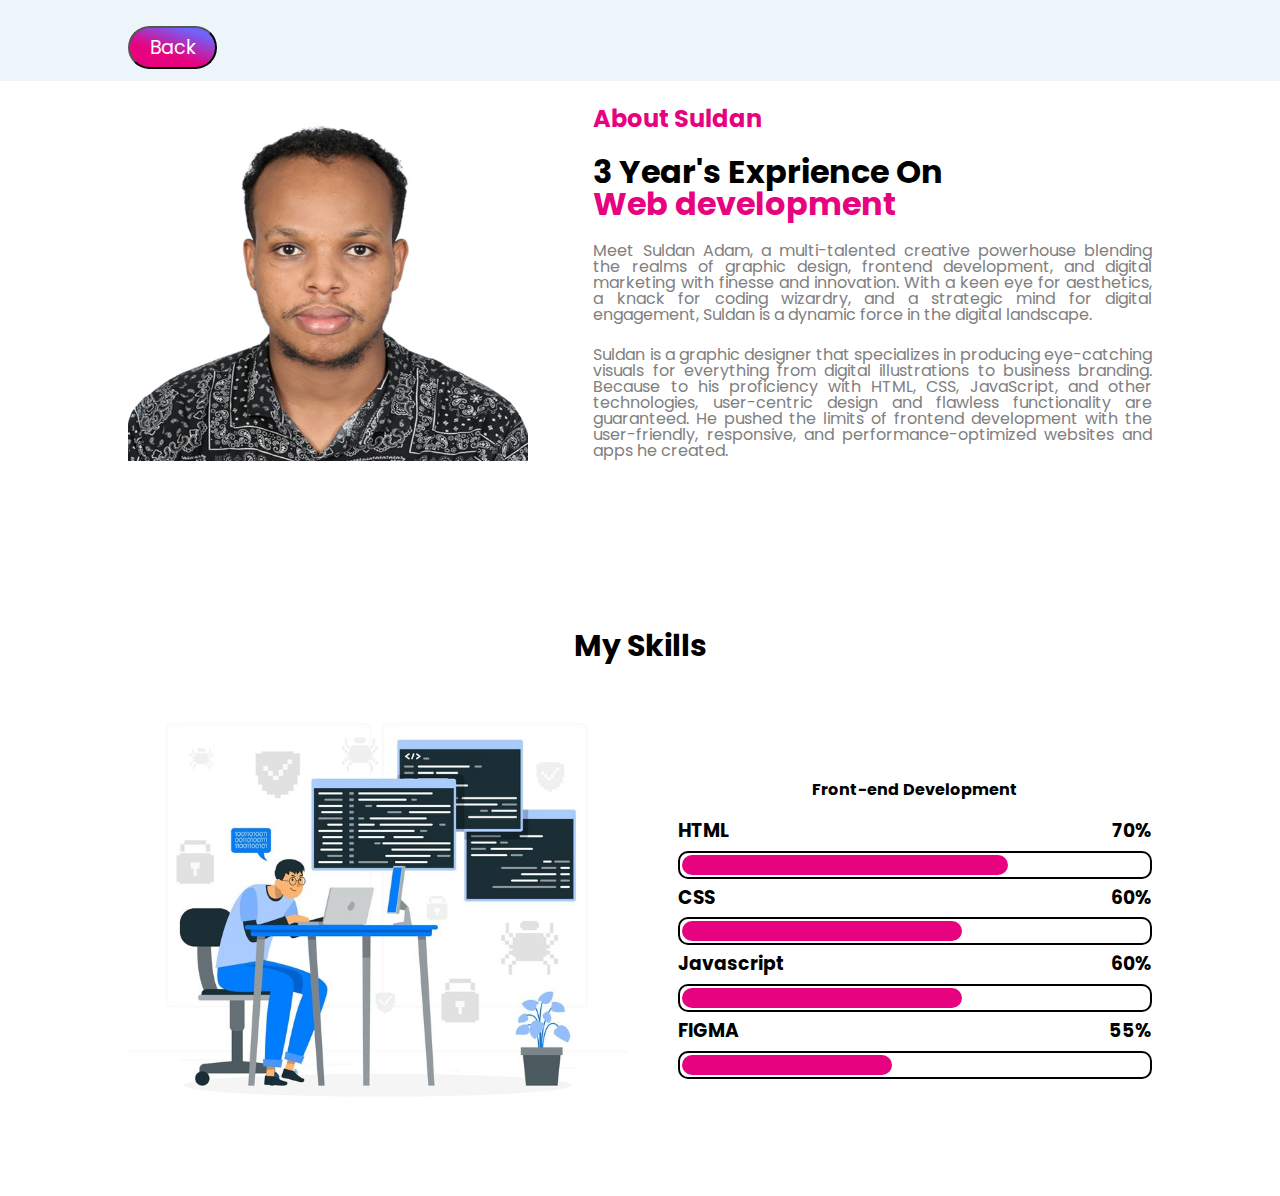
==== about.html @ c185a705 "Added about page" ====
<!DOCTYPE html>
<html lang="en">
<head>
    <meta charset="UTF-8">
    <meta name="viewport" content="width=device-width, initial-scale=1.0">
    <title>About Page</title>
    <link rel="stylesheet" href="styles.css">
</head>
<body>
    <section class="wrapper">

        <button class="back-main"><a href="index.html">Back</a></button>

        <!-- About section -->
        <div class="about-section" id="about">
            <div class="about about-page">
                <div class="about-img">
                    <img src="./images/2M6A3858a.jpg" style="width: 400px; height: 380px;">
                </div>
                <div class="about-text-upper">
                    <div>
                        <h2>About Suldan</h2>
                        <h1>3 Year's Exprience On <br><span>Web development</span></h1>
                        <p>
                            Meet Suldan Adam, a multi-talented creative powerhouse blending the realms of graphic design, frontend development, and digital marketing with finesse and innovation. With a keen eye for aesthetics, a knack for coding wizardry, and a strategic mind for digital engagement, Suldan is a dynamic force in the digital landscape.
                        </p>
                        <p>
                            Suldan is a graphic designer that specializes in producing eye-catching visuals for everything from digital illustrations to business branding. Because to his proficiency with HTML, CSS, JavaScript, and other technologies, user-centric design and flawless functionality are guaranteed. He pushed the limits of frontend development with the user-friendly, responsive, and performance-optimized websites and apps he created.
                        </p>
                    </div>
                </div>
            </div>
        </div>
            
        
    <!-- Skill section -->
    <div class="skill-section">
        <h1>My Skills</h1>
        <div class="skill-details">
            <div class="skill-left-col">
                <img src="images/fronted.png" alt="">
            </div>
            <div class="skill-Right-col">
                <h2>Front-end Development</h3>
                <div class="progress">
                    <h3 id="title">HTML<span id="percent">70%</span></h3>
                    <div class="bar"><span style="width: 70%;"></span></div>
                </div>
                <div class="progress">
                    <h3 id="title">CSS<span id="percent">60%</span></h3>
                    <div class="bar"><span style="width: 60%;"></span></div>
                </div>
                <div class="progress">
                    <h3 id="title">Javascript<span id="percent">60%</span></h3>
                    <div class="bar"><span style="width: 60%;"></span></div>
                </div>
                <div class="progress">
                    <h3 id="title">FIGMA<span id="percent">55%</span></h3>
                    <div class="bar"><span style="width: 45%;"></span></div>
                </div>
            </div>
        </div>
    </div>
    </section>
</body>
</html>
---- styles.css ----
@import url('https://fonts.googleapis.com/css2?family=Open+Sans&family=Poppins:wght@400;500;700&display=swap');

:root {
    --btn-clr :  #e70280;
    --white-clr : #ffff;
    --black-clr: #000;
    --gray-clr: #808080;

    --font-bold: 700;
    --font-regular: 500;
    --font-light: 400;

    --margin-padding: 10%;
}

*{ 
    font-family: 'Poppins', sans-serif;
    padding: 0;
    margin: 0;
    box-sizing: border-box;
} 
.wrapper {
    /* max-width: 1200px; */
    margin: auto;
}
body{
    background-color: #edf4fa;
    overflow-x: hidden;
}
.menu {
    display: flex;
    margin-top: 20px;
    justify-content: space-between;
    align-items: center;
    padding-inline: 15px;
    margin-inline: var(--margin-padding);
}
.menu img{
    width:80px;
    border-radius: 50%;
    cursor: pointer;
}

nav ul {
    list-style: none;
    display: flex;
    gap: 10px;
    cursor: pointer;
}
nav ul li{
    margin: 0 15px;
}
nav ul li a{
    color: #192e47;
    justify-items: center;
    margin: 0 auto;
    text-decoration: none;
    text-transform: uppercase;
    font-weight: 700;
    font-size: 1.2rem;
    padding: 10px;
}
nav ul li a:hover{
    color: #e70280;
    background-color: #e2cdd9;
    border-radius: 10px;
}
.menu button {
    padding: 10px;
    font-size: 20px;
    font-weight: 500;
    background-color: #192e47;
    cursor: pointer;
}
button a {
    color: #fff;
    text-decoration: none;
}
.container{
    display: flex;
    justify-content: center;
    align-items: center;
    margin-top: 5%;
    position: relative;
    margin-inline: var(--margin-padding);
}
.container .left-col{
    display: block;
    padding: 25px;
    flex: 1;
}
.left-col h2{
    font-size: 50px;
    line-height: 1;
}
.left-col span{
    color: #e70280;
    font-weight: 700;
}
.left-col .fade-in{
    opacity: 0;
    transition: all 1s;
    filter: blur(0);
    transform: translateX(100%);
}
.left-col p{
    font-size: 20px;
    color: #797d81;
    font-weight: 500;
    margin-block: 35px;
    line-height: 1.8;
}
.left-col button {
    width: 190px;
    padding: 15px 10px; 
    font-size: 20px;
    border: none;
    border-radius: 10px;
    box-shadow: rgba(0, 0, 0, 0.35) 0px 5px 15px;
    cursor: pointer;
}

.left-col button:hover {
    background: rgb(231,2,128);
    background: linear-gradient(18deg, rgba(231,2,128,1) 38%, rgba(85,70,252,0.8323704481792717) 85%);
    color: #fff;
    animation: bounce 2s infinite;
}

@keyframes bounce {
    0% {
        transform: translateY(0);
    }
    20% {
        transform: translateY(20px);
    }
    100% {
        transform: translateY(0);
    }
}

.left-col button.active {
    /* background: rgb(231,2,128); */
    background: linear-gradient(18deg, rgba(231,2,128,1) 38%, rgba(85,70,252,0.8323704481792717) 85%);
    color: #fff;
}
.right-col {
    position: relative;
    width: 500px;
    height: 500px;
    background: #9caec0;
    border-radius: 50%;
    overflow: hidden;
}
.right-col::before {
    content: '';
    position: absolute;
    inset: -10px 140px;
    background-color: #e70280;
    transition: 0.5s;
    animation: animate 4s linear infinite;
}
.right-col:hover::before {
    inset: -10px 0px;
}
@keyframes animate {
    100%{
        transform: rotate(360deg);
    }
}
.right-col::after {
    content: '';
    position: absolute;
    inset: 20px;
    border-radius: 50%;
    z-index: 1;
}
.content {
    position: absolute;
    inset: 30px;
    z-index: 3;
    border-radius: 50%;
    overflow: hidden;
}
.content img {
    position: absolute;
    top: 0;
    left: 0;
    width: 100%;
    height: 100%;
    object-fit: cover;
}

.fa-br {
    position: absolute;
    bottom: 0;
    right: 0;
    top: 100%;
    background-color: #dbdbdb;
    padding: 14px;
    margin-left: 50px;
    border-radius: 10%;
}
.fa-br i {
    background-color: #fff;
    font-weight: 700;
    padding: 10px;
    border-radius: 50%;
    font-size: 25px;
    text-align: center;
    gap: 10px;
}

.container .fade-in {
    opacity: 0;
    transition: all 1s;
    filter: blur(0);
    transform: translateY(-100%);
}
.container .show {
    opacity: 1;
    filter: blur(0);
    transform: translateY(0);
    transition: all 1s;
}
/* About section */
.about-section {
    margin-top: 4%;
    background-color: var(--white-clr);
}
.about {
    display: flex;
    justify-content: space-between;
    margin-inline: var(--margin-padding);
}
.about-section .about-img {
    flex: 1;
}
.about-section .about-img img {
    width: 500px;
    margin-right: 10px;
}
.about-section .about-text-upper {
    display: flex;
    flex-direction: column;
    justify-content: center;
    align-items: start;
    flex: 1.2;
}
.about-section .about-text-upper h2 {
    color:  rgb(231,2,128);
    margin-block:20px;
}
.about-section .about-text-upper h1 {
    font-size: 2rem;
    line-height: 1;
    padding-bottom: 15px;
    font-weight: var(--font-bold);

}
.about-section .about-text-upper span {
    color: var(--btn-clr);
}
.about-section .about-text-upper p {
    text-align: justify;
    font-weight: var(--font-light);
    color: var(--gray-clr);
    padding-block: 10px;
    line-height: 1;
    padding-block: 8px 16px;
}
.about-section .read-Btn {
    padding: 15px  25px;
    font-size: 18px;
    font-weight: var(--font-bold);
    color: var(--black-clr);
    background-color:  var(--white-clr);
    border: 1px solid var(--black-clr);
    border-radius: 4px;
    cursor: pointer;
}
.read-Btn:hover {
    background: linear-gradient(18deg, rgba(231,2,128,1) 38%, rgba(85,70,252,0.8323704481792717) 85%);
    color: #fff;
    animation: bounce 2s infinite;
}
.about-img .fade-in {
    opacity: 0;
    transition: all 1s;
    filter: blur(0);
    transform: translateX(-100%);
}
.about-text-upper .fade-in {
    opacity: 0;
    transition: all 1s;
    filter: blur(0);
    transform: translateX(100%);
}
.about-section .show {
    opacity: 1;
    filter: blur(0);
    transform: translateY(0);
    transition: all 1s;
}
/*Service Section*/
.service {
    display: flex;
    flex-direction: column;
    align-items: center;
    justify-content: center;
    text-align: center;
    margin-top: 8%;
}
.service h4{
    color: #e70280;
    font-size: 18px;
    line-height: 2;
}
.service h1 {
    font-size: 40px;
}
.service h1 span{
    color: #e70280;
}
.service-boxes {
    display: flex;
    justify-content: space-around; 
    margin-top: 20px;
    margin-block: 20px;
}
.box {
    background-color: #edf4fa;
    margin-left: 10px;
    padding: 50px 20px;
    text-align: justify;
    border-radius: 15px;
    box-shadow: rgba(149, 157, 165, 0.2) 0px 8px 24px;
    width: 300px;

}
.box i {
    color: #9caec0;
    box-shadow: rgba(0, 0, 0, 0.24) 0px 3px 8px;
    padding: 10px;
    border-radius: 10px;
    margin-bottom: 10px; 
    font-size: 30px;
}
.box h2 {
    padding-block: 10px;
    font-weight: 700;
}
.box p {
    color: var(--gray-clr);
    line-height: 1;
    margin-bottom: 12px;
    text-align: justify;
}

.box button {
    margin-block: 10px;
    font-size: 18px;
    padding: 5px 10px;
    box-shadow: rgba(0, 0, 0, 0.24) 0px 3px 8px;
    border: none;
    border-radius: 10px;
    font-weight: 700;
}
.box button:hover {
    background: linear-gradient(18deg, rgba(231,2,128,1) 38%, rgba(85,70,252,0.8323704481792717) 85%);
    color: #fff;
    animation: bounce 2s infinite;

}
.box button i {
    margin-inline: 10px;
    cursor: pointer;
}
.box:hover {
    animation-name: shake;
    animation-duration: 2s;
}
@keyframes shake {
    0% {
        transform: translateX(0);
    }
    20% {
        transform: translateX(-10px);
    }
    40% {
        transform: translateX(10px);
    }
    60% {
        transform: translateX(-10px);
    }
    80% {
        transform: translateX(10px);
    }
    100% {
        transform: translateX(0);
    }
}
.service-text-upper .fade-in  {
    opacity: 0;
    transition: all 1s;
    filter: blur(0);
    transform: translateY(100%);
}
.service-boxes .fade-in {
    opacity: 0;
    transition: all 1s;
    filter: blur(0);
    transform: translateX(100%);
}
.service .show {
    opacity: 1;
    filter: blur(0);
    transform: translateY(0);
    transition: all 1s;
}

/* portfolio section */
.portfolio {
    margin-block: 10% 4%;
    margin-inline: var(--margin-padding);
}
.portfolio h4 {
    text-align: center;
    font-size: 20px;
    color: var(--btn-clr);
    margin-block: 10px;
}
.portfolio h1 {
    text-align: center;
    font-size: 50px;
    margin-block-end: 25px;
}
.Portfolio-cards {
    display: flex;
    justify-content: center;
    align-items: center;
    text-align: center;
    gap: 25px;
}
.Portfolio-cards .cards {
    display: block;
    padding: 10px;
    border-radius: 10px;
    background-color: #2b3f57;
    width: 33.33%;
    box-shadow: rgb(38, 57, 77) 0px 20px 30px -10px;
}
.cards img {
    width: 100%;
    height: 70%;
    cursor: pointer;
}
.cards h2 {
    color: var(--white-clr);
    font-size: 1.6rem;
    padding-block: 10px 5px;
}
.cards p{
    color: #c4bbbb;
    font-size: 1rem;
    padding-block: 10px 5px;
}
.cards button {
    margin-block: 8px 0px;
    font-size: 1.3rem;
    padding: 7px 18px;
    background-color: #fff;
    color: var(--black-clr);
    border: none;
    border-radius: 10px;
    cursor: pointer;
    box-shadow: rgba(100, 100, 111, 0.2) 0px 7px 29px 0px;
}
.cards button:hover {
    background: linear-gradient(18deg, rgba(231,2,128,1) 38%, rgba(85,70,252,0.8323704481792717) 85%);
    color: #fff;
    animation: bounce 2s infinite;
}
.cards:hover {
    animation-name: shake;
    animation-duration: 2s;
}
.portfolio .fade-in {
    opacity: 0;
    transition: all 1s;
    filter: blur(0);
    transform: translateY(100%);
}
.Portfolio-cards .fade-in{
    opacity: 0;
    transition: all 1s;
    filter: blur(0);
    transform: translateX(-100%);
}
.portfolio .show {
    opacity: 1;
    filter: blur(0);
    transform: translateY(0);
    transition: all 1s;
}

/* contact-section */
.contact-section {
    display: block;
    margin-block: 6% 2%;
    margin-inline: var(--margin-padding);
}
.contact {
    text-align: center;
    margin: 0 auto;
    width: 550px;
}
.contact h3 {
    color: var(--btn-clr);
    margin-top: 20px;
}
.contact h1 {
    font-size: 2rem;
}
.contact form {
    display: flex;
    flex-direction: column;
    justify-content: center;
    align-items: center;
}
form .user-details {
    display: flex;
    gap: 10px;
    margin-block: 20px
}
input {
    width: 100%;
    padding: 15px 25px;
    margin-top: 10px;
    outline: none;
    font-size: 1.4rem;
    border-radius: 12px;
}
textarea {
    width: 550px;
    height: 150px;
    border-radius: 12px;
    margin-block: 15px;
    resize: none;
    padding: 15px 25px;
    font-size: 1.4rem;
    outline: none;
}
.contact button {
    width: 100%;
    padding: 14px;
    border-radius: 15px;
    border: none;
    background-color: var(--btn-clr);
    color: var(--white-clr);
    font-size: 1.4rem;
    cursor: pointer;
}
.contact button:hover {
    animation: bounce 2s infinite;
}

.contact .fade-in {
    opacity: 0;
    transition: all 1s;
    filter: blur(0);
    transform: translateY(100%);
}
.contact .show {
    opacity: 1;
    filter: blur(0);
    transform: translateY(0);
    transition: all 1s;
}

/* about-page */

.back-main {
    font-size: 1.2rem;
    padding: 5px 20px;
    margin-inline: var(--margin-padding);
    margin-block:  2%;
    border-radius: 30px;
    background: linear-gradient(18deg, rgba(231,2,128,1) 38%, rgba(85,70,252,0.8323704481792717) 85%);
    cursor: pointer;
}
.about.about-page {
    margin-top: -5%;
    padding-bottom: 5%;
}

/* Skill Section */
.skill-section {
    background-color: var(--white-clr);
    padding-block: 20px;
}
.skill-section h1 {
    text-align: center;
    font-weight: var(--font-bold);
    font-size: 30px;
    margin-top: 5%;
}
.skill-section .skill-details {
    display: flex;
    align-items: center;
    gap: 50px;
    /* margin-top: 2%; */
    margin-inline: var(--margin-padding);
}
.skill-details .skill-Right-col {
    display: block;
    flex: 1;
}
.skill-details .skill-Right-col h2 {
    text-align: center;
    font-size: 1rem;
    padding-block: 20px;
}
.skill-Right-col .progress {
    display: block;
    width: 100%;
}
.skill-Right-col .progress .bar {
    border-radius: 10px;
    border: 2px solid black;
    padding: 2px;
    margin-block-end: 10px;
}
.skill-Right-col h3 {
    margin-bottom: 10px; 
    display: flex;
    justify-content: space-between;
    line-height: 1;
}
.skill-Right-col .bar span {
    display: block;
    width: 40%;
    height: 20px;
    border-radius: 10px;
    background-color: #e70280;
}
.skill-details .skill-left-col {
    display: block;
    flex: 1;
}
.skill-left-col img {
    width: 500px;
}
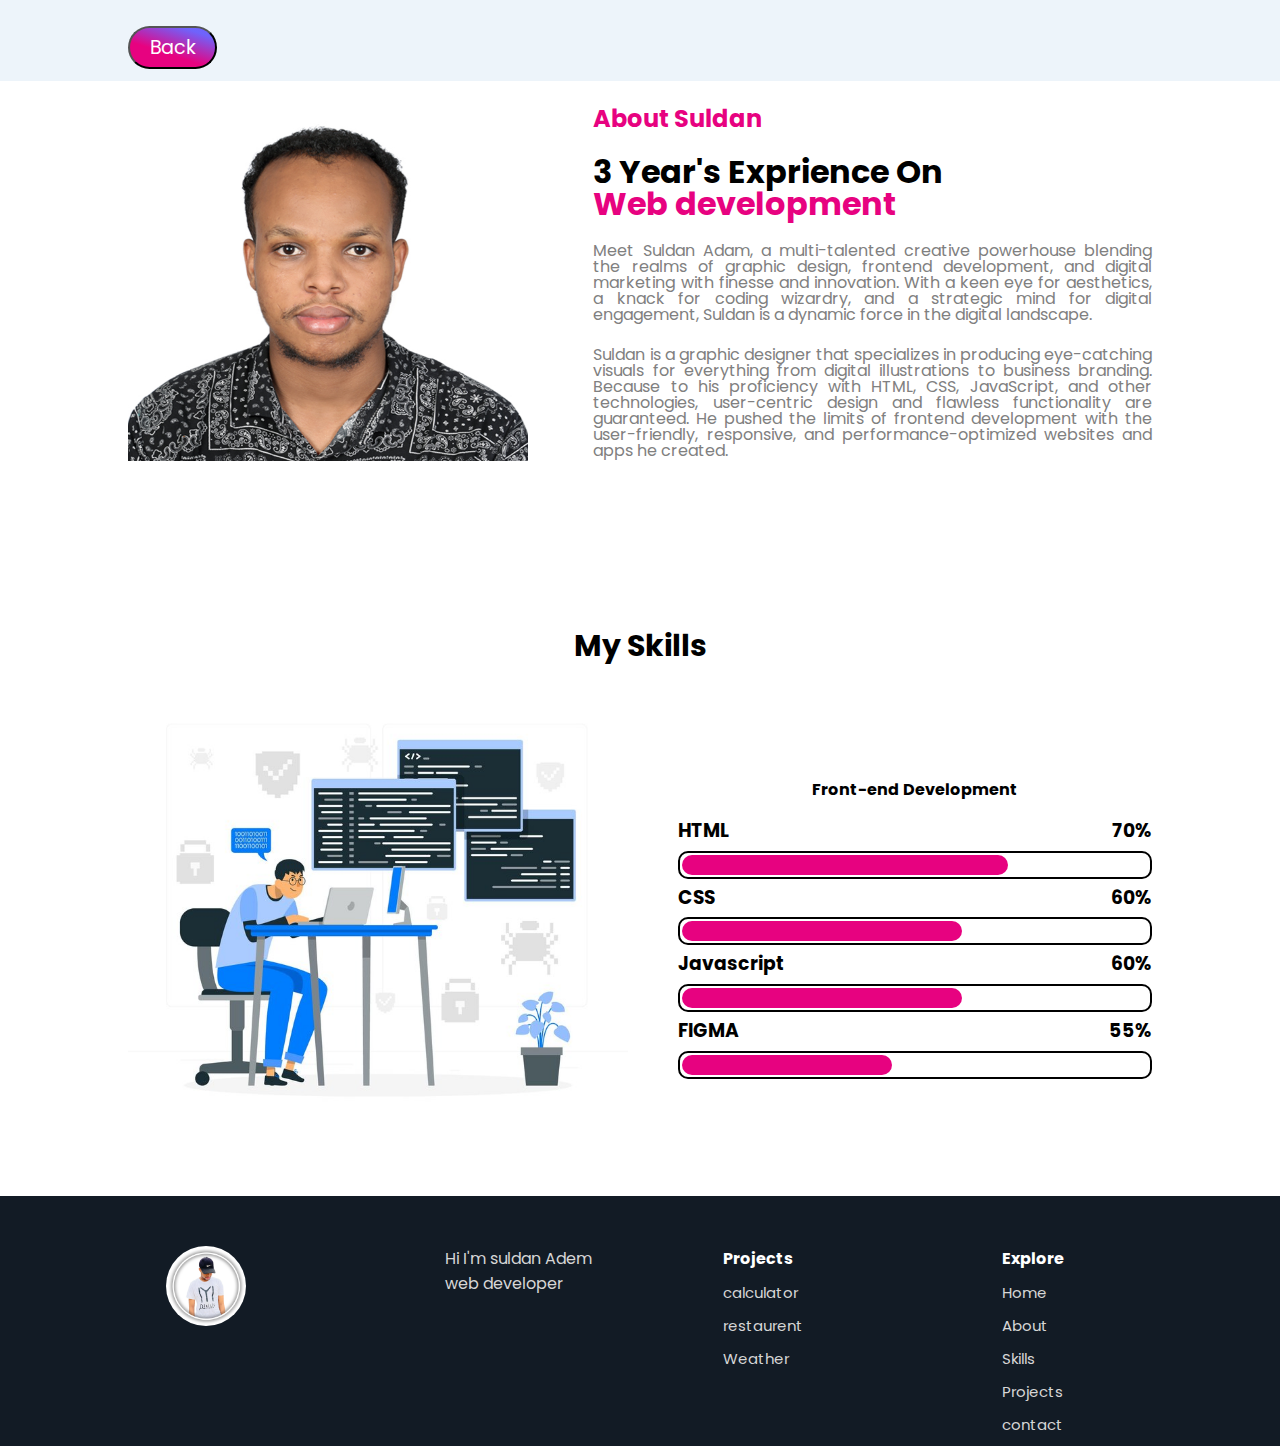
==== commit 78442f53: "made some corrections" ====
--- a/about.html
+++ b/about.html
@@ -61,6 +61,32 @@
             </div>
         </div>
     </div>
+
+    <section class="footer">
+        <img src="./images/WHITE.jpg" alt="">
+        <div class="icons">
+            <p>Hi I'm suldan <span>Adem</span><br>web developer</p>
+            <a href="https://www.facebook.com/abdishakuur.aadan123/"><i class='bx bxl-facebook'></i></a>
+            <a href="https://www.instagram.com/suldan_adem/"><i class='bx bxl-instagram'></i></a>
+            <a href="https://wa.me/+8801867145639"><i class='bx bxl-whatsapp'></i></a>
+            <a href="https://twitter.com/Suldann12"><i class='bx bxl-twitter'></i></a>
+        </div>
+        <div class="footer-content">
+            <h4>Projects</h4>
+            <li><a href="#">calculator</a></li>
+            <li> <a href="#">restaurent</a></li>
+            <li><a href="#">Weather</a></li>
+        </div>
+    
+        <div class="footer-content">
+            <h4>Explore</h4>
+            <li><a href="#home">Home</a></li>
+            <li><a href="#about">About</a></li>
+            <li><a href="#skills">Skills</a></li>
+            <li><a href="#projects">Projects</a></li>
+            <li><a href="#contact">contact</a></li>
+        </div>
+    </section>
     </section>
 </body>
 </html>--- a/styles.css
+++ b/styles.css
@@ -578,6 +578,7 @@
     transition: all 1s;
 }
 
+
 /* about-page */
 
 .back-main {
@@ -650,4 +651,67 @@
 }
 .skill-left-col img {
     width: 500px;
-}+}
+/*  */
+.footer{
+    background-color: #121b25;
+    width: 100%;
+    padding-left: 13%;
+    padding-top: 50px;
+    display: grid;
+    grid-template-columns:repeat(auto-fit,minmax(200px,auto)) ;
+}
+
+.footer img{
+    width:80px;
+    border-radius: 50%;
+    cursor: pointer;
+}
+.footer-content h4{
+    color: #fff;
+    margin-bottom: 10px;
+}
+.footer-content li{
+    margin-bottom: 10px;
+    list-style: none;
+}
+.footer-content li a{
+    text-decoration: none;
+    display: block;
+    color: #d6d6d6;
+    font-size: 15px;
+    font-weight: 400;
+    transition: all  .40s ease;
+}
+.footer-content li a:hover{
+    transform: translateY(-3px) translateX(-5px);
+    color: #fff;
+}
+.footer p{
+    color: #d6d6d6;
+    margin-bottom: 10px;
+
+}
+.icons a{
+    display: inline-block;
+    color: #d6d6d6;
+    margin-right: 16px;
+    transition: all .40s ease;
+
+}
+.icons a:hover{
+    color: #fff;
+    transform:  translateY(-5px);
+
+}
+
+@media (max-width:1120px){
+    .footer{
+        display: grid;
+        grid-template-columns:repeat(auto-fit,minmax(300px,auto)) ;
+        width: 100%;
+        
+    }
+}
+
+
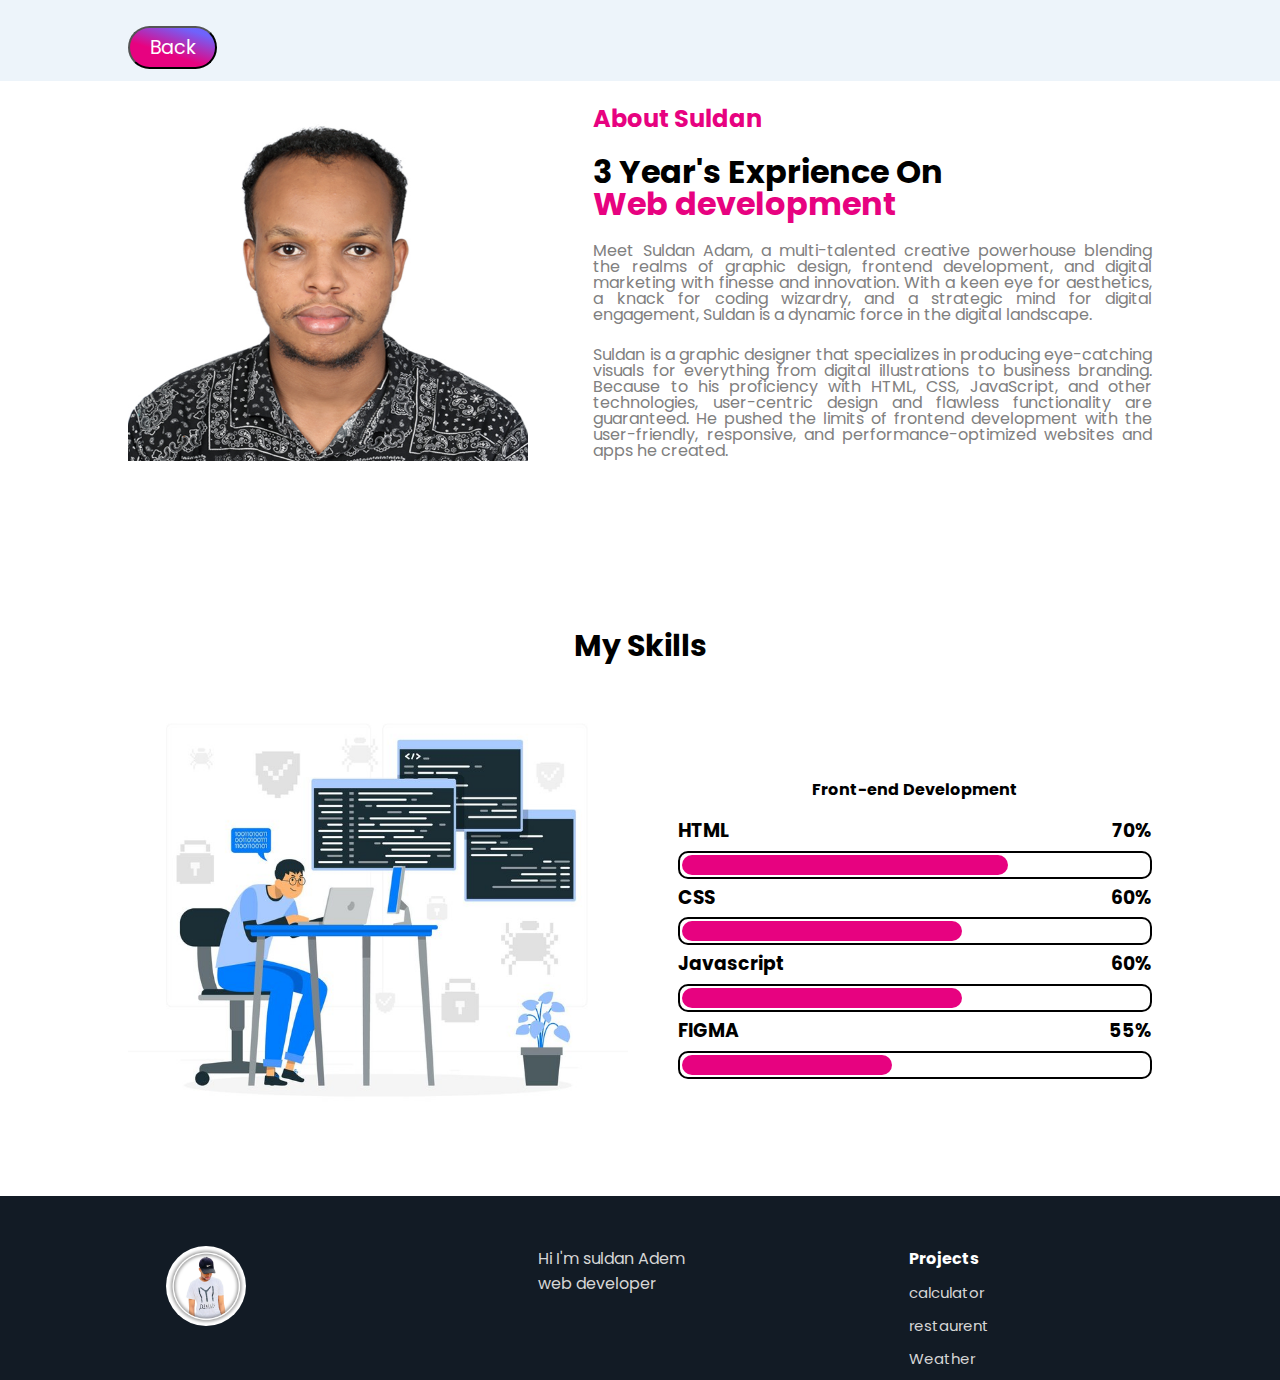
==== commit 8fe571a0: "added message.html and made othr updates on pages" ====
--- a/about.html
+++ b/about.html
@@ -78,14 +78,6 @@
             <li><a href="#">Weather</a></li>
         </div>
     
-        <div class="footer-content">
-            <h4>Explore</h4>
-            <li><a href="#home">Home</a></li>
-            <li><a href="#about">About</a></li>
-            <li><a href="#skills">Skills</a></li>
-            <li><a href="#projects">Projects</a></li>
-            <li><a href="#contact">contact</a></li>
-        </div>
     </section>
     </section>
 </body>
--- a/styles.css
+++ b/styles.css
@@ -29,16 +29,19 @@
 }
 .menu {
     display: flex;
-    margin-top: 20px;
+    /* margin-top: 20px; */
     justify-content: space-between;
     align-items: center;
     padding-inline: 15px;
-    margin-inline: var(--margin-padding);
+    /* margin-inline: var(--margin-padding); */
+    background-color: #d6e1ea;
 }
 .menu img{
     width:80px;
     border-radius: 50%;
     cursor: pointer;
+    margin-left: var(--margin-padding);
+    margin-block: 5px;
 }
 
 nav ul {
@@ -51,7 +54,6 @@
     margin: 0 15px;
 }
 nav ul li a{
-    color: #192e47;
     justify-items: center;
     margin: 0 auto;
     text-decoration: none;
@@ -71,12 +73,18 @@
     font-weight: 500;
     background-color: #192e47;
     cursor: pointer;
+    margin-right: var(--margin-padding);
 }
 button a {
     color: #fff;
     text-decoration: none;
 }
-.container{
+
+.menu .hamburger {
+    display: none;
+    font-size: 20px;
+}
+.containered{
     display: flex;
     justify-content: center;
     align-items: center;
@@ -84,7 +92,7 @@
     position: relative;
     margin-inline: var(--margin-padding);
 }
-.container .left-col{
+.containered .left-col{
     display: block;
     padding: 25px;
     flex: 1;
@@ -112,7 +120,9 @@
 }
 .left-col button {
     width: 190px;
-    padding: 15px 10px; 
+    padding: 10px 10px; 
+    margin-left: 15px;
+    margin-bottom: 15px;
     font-size: 20px;
     border: none;
     border-radius: 10px;
@@ -146,8 +156,8 @@
 }
 .right-col {
     position: relative;
-    width: 500px;
-    height: 500px;
+    width: 400px;
+    height: 400px;
     background: #9caec0;
     border-radius: 50%;
     overflow: hidden;
@@ -211,13 +221,13 @@
     gap: 10px;
 }
 
-.container .fade-in {
+.containered .fade-in {
     opacity: 0;
     transition: all 1s;
     filter: blur(0);
     transform: translateY(-100%);
 }
-.container .show {
+.containered .show {
     opacity: 1;
     filter: blur(0);
     transform: translateY(0);
@@ -652,7 +662,7 @@
 .skill-left-col img {
     width: 500px;
 }
-/*  */
+/* footer section */
 .footer{
     background-color: #121b25;
     width: 100%;
@@ -705,7 +715,7 @@
 
 }
 
-@media (max-width:1120px){
+@media (max-width:450px){
     .footer{
         display: grid;
         grid-template-columns:repeat(auto-fit,minmax(300px,auto)) ;
@@ -714,4 +724,242 @@
     }
 }
 
-
+@media only screen and (max-width:640px){
+    .nav{
+        display: none;
+    }
+    .nav.active{
+        display: block;
+        position: absolute;
+        top: 20%;
+        margin-inline: 2%;
+        padding: 10px;
+        background-color: #d6e1ea;
+        width: 90%;
+        height: 280px;
+        z-index: 10000;
+        text-align: center;
+        font-size: 2rem;
+    }
+    .menu button {
+        display: none;
+    }
+    .menu .hamburger {
+        display: block;
+        cursor: pointer;
+        width: 40px;
+    }
+    /*  */
+    .containered{
+        display: flex;
+        flex-wrap: wrap;
+        text-align: center;
+    }
+    .containered .fade-in {
+        opacity: 0;
+        transition: all 1s;
+        filter: blur(0);
+        transform: translateY(-100%);
+    }
+    .containered .show {
+        opacity: 1;
+        filter: blur(0);
+        transform: translateY(0);
+        transition: all 1s;
+    }
+    .right-col {
+        width: 400px;
+        height: 350px;
+    }
+    .left-col h2{
+        font-size: 30px;
+        line-height: 1;
+    }
+    .about-section {
+        margin-top: 13%;
+        background-color: var(--white-clr);
+    }
+    .about {
+        display: block;
+    }
+    .about-section .about-img img {
+        width: 400px;
+        margin-right: 10px;
+    }
+    .about-section .read-Btn {
+        width: 100%;
+        margin-bottom: 20px;
+    }
+    .about-img .fade-in {
+        opacity: 0;
+        transition: all 1s;
+        filter: blur(0);
+        transform: translateY(100%);
+    }
+    .about-text-upper .fade-in {
+        opacity: 0;
+        transition: all 1s;
+        filter: blur(0);
+        transform: translateY(100%);
+    }
+    .about-section .show {
+        opacity: 1;
+        filter: blur(0);
+        transform: translateY(0);
+        transition: all 1s;
+    }
+    /* servicex */
+    .service h4{
+        font-size: 12px;
+    }
+    .service h1 {
+        font-size: 20px;
+    }
+    .service-boxes {
+        display: flex;
+        flex-wrap: wrap;
+    }
+    .box {
+        margin-bottom: 20px;
+        display: flex;
+        flex-direction: column;
+        justify-content: center;
+        align-items: center;
+    }
+    .box h2 {
+        font-size: 20px;
+    }
+    .box p {
+        text-align: center;
+    }
+    .service-text-upper .fade-in  {
+        opacity: 0;
+        transition: all 1s;
+        filter: blur(0);
+        transform: translateY(100%);
+    }
+    .service-boxes .fade-in {
+        opacity: 0;
+        transition: all 1s;
+        filter: blur(0);
+        transform: translateY(100%);
+    }
+    .service .show {
+        opacity: 1;
+        filter: blur(0);
+        transform: translateY(0);
+        transition: all 1s;
+    }
+    /* portfolio section */
+    .portfolio {
+        margin-block: 10% 4%;
+        margin-inline: var(--margin-padding);
+    }
+    .portfolio h4 {
+        text-align: center;
+        font-size: 20px;
+        color: var(--btn-clr);
+        margin-block: 10px;
+    }
+    .portfolio h1 {
+        text-align: center;
+        font-size: 30px;
+    }
+    .Portfolio-cards {
+        display: flex;
+        flex-wrap: wrap;
+    }
+    .Portfolio-cards .cards {
+        display: block;
+        padding: 0px;
+        width: 100%;
+    }
+    .cards button {
+        margin-block: 8px 13px;
+        font-size: 1.3rem;
+        padding: 7px 18px;
+    }
+    .cards:hover {
+        animation-name: shake;
+        animation-duration: 2s;
+    }
+    .portfolio .fade-in {
+        opacity: 0;
+        transition: all 1s;
+        filter: blur(0);
+        transform: translateY(100%);
+    }
+    .Portfolio-cards .fade-in{
+        opacity: 0;
+        transition: all 1s;
+        filter: blur(0);
+        transform: translateY(100%);
+    }
+    .portfolio .show {
+        opacity: 1;
+        filter: blur(0);
+        transform: translateY(0);
+        transition: all 1s;
+    }
+
+    /* contact-section */
+    .contact {
+        text-align: center;
+        margin: 0 auto;
+        width: 100%;
+        padding-top: 20px;
+    }
+    .contact h3 {
+        color: var(--btn-clr);
+        margin-top: 20px;
+    }
+    .contact h1 {
+        font-size: 2rem;
+    }
+    .contact form {
+        display: flex;
+        flex-direction: column;
+        justify-content: center;
+        align-items: center;
+    }
+    form .user-details {
+        display: flex;
+        gap: 10px;
+        margin-block: 20px
+    }
+    input {
+        width: 100%;
+        padding: 15px 25px;
+        margin-top: 10px;
+        outline: none;
+        font-size: 0.8rem;
+        border-radius: 12px;
+    }
+    textarea {
+        width: 100%;
+        resize: none;
+        font-size: 1rem;
+    }
+    .contact .fade-in {
+        opacity: 0;
+        transition: all 1s;
+        filter: blur(0);
+        transform: translateY(100%);
+    }
+    .contact .show {
+        opacity: 1;
+        filter: blur(0);
+        transform: translateY(0);
+        transition: all 1s;
+    }
+    .skill-section .skill-details {
+        display: flex;
+        flex-wrap: wrap;
+        align-items: center;
+    }
+    .skill-left-col img {
+        width: 400px;
+    }
+}
+
+
